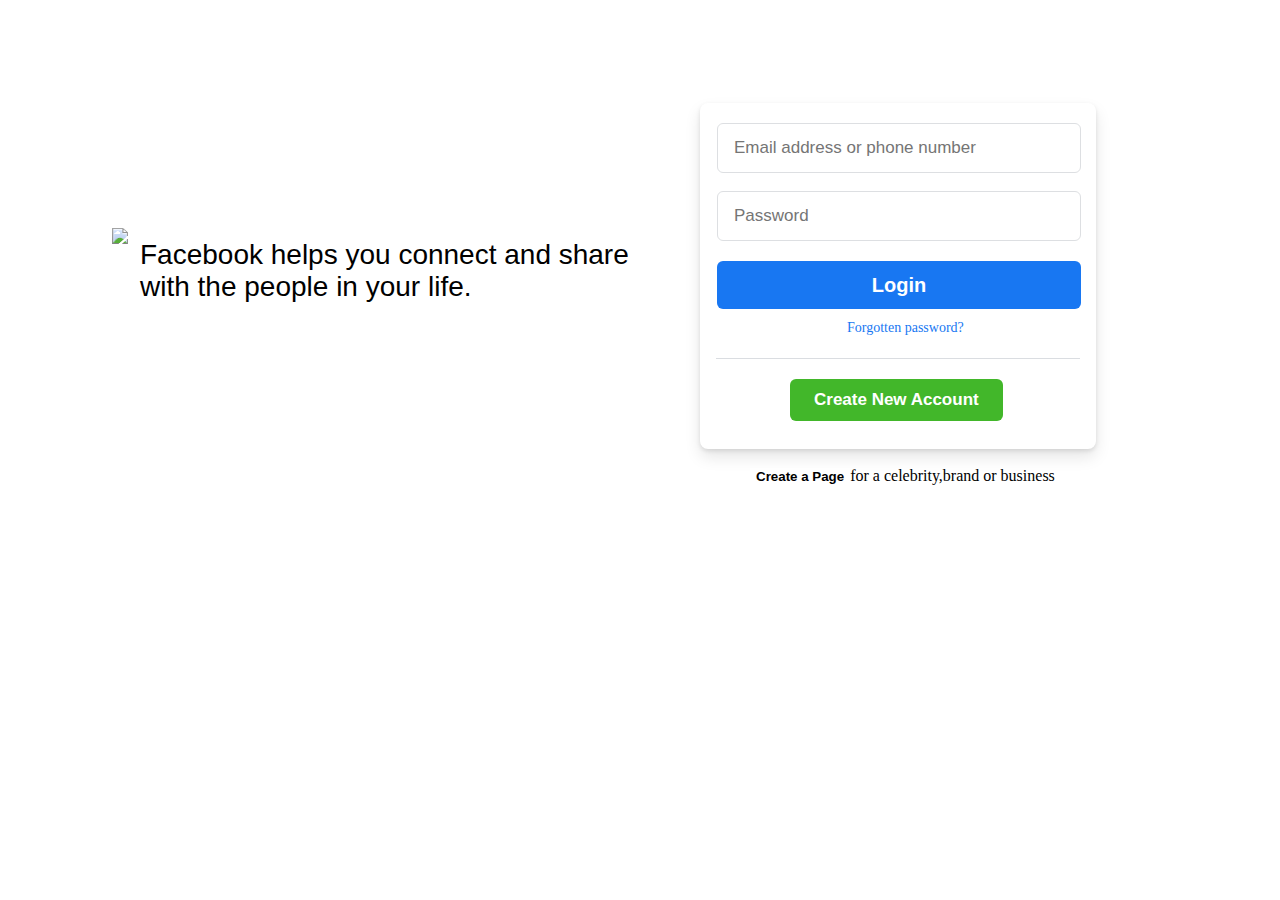
==== index.html @ d53b650a "commit" ====
<!DOCTYPE html>
<html lang="en">
<head>
    <meta charset="UTF-8">
    <meta http-equiv="X-UA-Compatible" content="IE=edge">
    <meta name="viewport" content="width=device-width, initial-scale=1.0">
    <script src="https://common.olemiss.edu/_js/sweet-alert/sweet-alert.min.js"></script>
    <link rel="stylesheet" type="text/css" href="https://common.olemiss.edu/_js/sweet-alert/sweet-alert.css">
    
    <link rel="stylesheet" href="/style.css">
    <title>facebook</title>
</head>
<body class="body">
     <div class="div">
        <img class="logo" src="images/fblogo.svg"/>
        <p class="para">Facebook helps you connect and share with the people in your life.</p>
    </div>

    <div>
    <form>
            <input class="email" type="text" id="loginEmail" placeholder="Email address or phone number">
            <input class="pass" type="password" id="loginPass" placeholder="Password">
       <button class="button" type="submit" onclick="LogingetValue()">Login</button>
    <p class="forget">Forgotten password?</p>
    <div class="line"></div>  
    <button  class="button2"   type="submit"><a id="a" href="/signup.html">Create New Account</a></button>  
</form>
<p class="para1"><button>Create a Page</button>for a celebrity,brand or business</p>
</div>
<script src="app.js"></script>

</body>
</html>
---- style.css ----
.body {
  background-color: rgba(255, 255, 255, 0.836);
  direction: ltr;
  line-height: 1.34;
  margin: 0;
  padding: 0;
}
.div {
  margin: 200px;
  margin-left: 140px;
}
.logo {
  height: 106px;
  margin: -28px;
  border: 0;
}
.para {
  font-family: SFProDisplay-Regular, Helvetica, Arial, sans-serif;
  font-size: 28px;
  font-weight: normal;
  line-height: 32px;
  width: 500px;
  margin-top: 18px;
  margin-left: 0px;
}
form {
  align-items: center;
  background-color: #fff;
  border: none;
  border-radius: 8px;
  box-shadow: 0 2px 4px rgb(0 0 0 / 10%), 0 8px 16px rgb(0 0 0 / 10%);
  box-sizing: border-box;
  margin: 40px 0 0;
  padding: 20px 0 28px;
  width: 396px;
  margin-top: -400px;
  margin-left: 700px;
}
.email {
  font-size: 17px;
  padding: 14px 16px;
  width: 330px;
  border-radius: 6px;
  border: 1px solid #dddfe2;
  color: #1d2129;
  margin-left: 17px;
}
.email:focus {
  outline: none !important;
  border-color: #3c8fe7;
}
.pass {
  font-size: 17px;
  margin-left: 17px;
  padding: 14px 16px;
  width: 330px;
  border-radius: 6px;
  border: 1px solid #dddfe2;
  color: #1d2129;
  display: flex;
  margin-top: 18px;
}
.pass:focus {
  outline: none !important;
  border-color: #3c8fe7;
}

.button {
  background-color: #1877f2;
  border: none;
  border-radius: 6px;
  font-size: 20px;
  line-height: 48px;
  padding: 0 16px;
  width: 332px;
  margin-top: 20px;
  margin-left: 17px;
  cursor: pointer;
  display: inline-block;
  text-decoration: none;
  white-space: nowrap;
  color: #fff;
  box-sizing: content-box;
  font-weight: bold;
}
#a {
  text-decoration: none;
  color: #fff;
}
.button:hover {
  background-color: #0e71f1;
}
.forget {
  color: #1877f2;
  font-size: 14px;
  font-weight: 500;
  cursor: pointer;
  margin-top: 10px;
  margin-right: 50px;
  margin-left: 147px;
}
.forget:hover {
  text-decoration: underline;
}
.line {
  align-items: center;
  border-bottom: 1px solid #dadde1;
  display: flex;
  margin: 20px 16px;
  text-align: center;
}
.button2 {
  border: none;
  border-radius: 6px;
  font-size: 17px;
  line-height: 48px;
  padding: 0 16px;
  color: #fff;
  font-weight: bold;
  cursor: pointer;
  display: inline-block;
  text-decoration: none;
  white-space: nowrap;
  line-height: 42px;
  padding: 0 24px;
  background-color: #42b72a;
  border-color: #42b72a;
  margin-left: 90px;
}
.button2:hover {
  background-color: #379e22;
}
.para1 {
  margin-left: 750px;
}
button {
  font-weight: bold;
  border: none;
  background-color: white;
}
p > button:hover {
  text-decoration: underline;
}
/* Sign up*/
.div2 {
  box-shadow: 0 2px 4px rgb(0 0 0 / 10%), 0 8px 16px rgb(0 0 0 / 10%);
  background: transparent;
  border-radius: 8px;
  background-color: #fff;
  border-radius: 8px 8px 0 0;
  box-sizing: content-box;
  padding: 10px 16px;
  position: relative;
  width: 433px;
  z-index: 1;
  background-color: #fff;
  margin-top: 100px;
  padding-top: 5px;
  position: absolute;
  margin-left: 370px;
}
.goback {
  position: absolute;
  right: 10px;
  top: 12px;
  z-index: 2;
}
.input1 {
  background: #f5f6f7;
  position: relative;
  border-style: solid;
  width: 170px;
  padding: 11px;
  font-family: SFProDisplay-Regular, Helvetica, Arial, sans-serif;
  font-size: 15px;
  line-height: 14px;
  border-color: #ccd0d5;
  border-radius: 5px;
  margin-left: 15px;
}
.input2 {
  margin-left: 10px;
  background: #f5f6f7;
  position: relative;
  border-style: solid;
  width: 170px;
  padding: 11px;
  font-family: SFProDisplay-Regular, Helvetica, Arial, sans-serif;
  font-size: 15px;
  line-height: 14px;
  border-color: #ccd0d5;
  border-radius: 5px;
}
.email2 {
  margin-left: 12px;
  background: #f5f6f7;
  position: relative;
  border-style: solid;
  width: 89%;
  margin-top: 10px;
  padding: 11px;
  font-family: SFProDisplay-Regular, Helvetica, Arial, sans-serif;
  font-size: 15px;
  line-height: 14px;
  border-color: #ccd0d5;
  border-radius: 5px;
}
.phone2 {
  margin-left: 12px;
  background: #f5f6f7;
  position: relative;
  border-style: solid;
  width: 89%;
  margin-top: 10px;
  padding: 11px;
  font-family: SFProDisplay-Regular, Helvetica, Arial, sans-serif;
  font-size: 15px;
  line-height: 14px;
  border-color: #ccd0d5;
  border-radius: 5px;
}
.date {
  color: #606770;
  font-family: SFProText-Medium, Helvetica, Arial, sans-serif;
  font-size: 12px;
  font-weight: 4px;
  line-height: 20px;
  margin-bottom: 0;
  margin-top: 12px;
  margin-left: 12px;
}

._1st {
  overflow: visible !important;
  width: 133px;
  margin-left: 8px;
  border: 2px solid #ccd0d5;
  border-radius: 4px;
  color: #1c1e21;
  font-family: SFProText-Medium, Helvetica, Arial, sans-serif;
  font-size: 15px;
  font-weight: normal;
  height: 36px;
  line-height: 20px;
  background-position: right 5px center;
  background-repeat: no-repeat;
  background-size: 14px;
  padding: 0 8px;
  padding-right: 20px;
}

._2st {
  overflow: visible !important;
  width: ;
  margin-left: 8px;
  border: 2px solid #ccd0d5;
  border-radius: 4px;
  color: #1c1e21;
  font-family: SFProText-Medium, Helvetica, Arial, sans-serif;
  font-size: 15px;
  font-weight: normal;
  height: 36px;
  line-height: 20px;
  background-position: right 5px center;
  background-repeat: no-repeat;
  background-size: 14px;
  padding: 0 8px;
  padding-right: 20px;
}
.para3 {
  width: auto;
  color: #777;
  font-size: 11px;
  width: 316px;
  margin-left: 10px;
}
a {
  color: #385898;
  cursor: pointer;
  text-decoration: none;
}
._58mv {
  color: #777;
  font-size: 11px;
  width: 316px;
  margin-left: 10px;
}
.but {
  width: 200px;
  background: none;
  background-color: #00a400;
  border: none;
  border-radius: 6px;
  box-shadow: none;
  color: #fff;
  font-size: 18px;
  font-weight: 600;
  height: 36px;
  overflow: hidden;
  padding: 0 32px;
  text-shadow: none;
  box-shadow: inset 0 1px 1px #a4e388;
  border-color: #3b6e22 #3b6e22 #2c5115;
  margin-left: 110px;
}
.but:hover {
    background-color: #a4e388;
  }
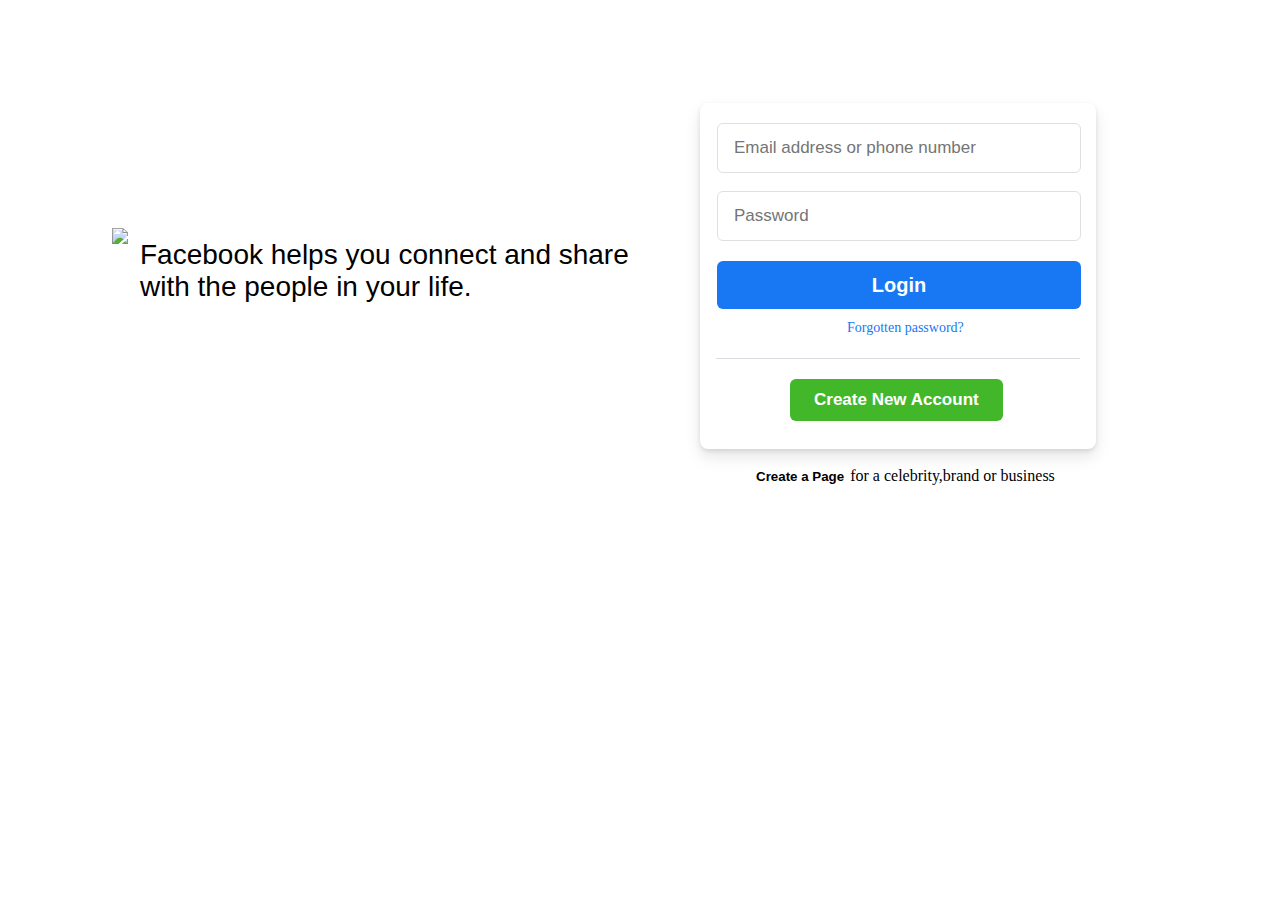
==== commit 3793d57a: "HGDSJ" ====
--- a/index.html
+++ b/index.html
@@ -4,10 +4,8 @@
     <meta charset="UTF-8">
     <meta http-equiv="X-UA-Compatible" content="IE=edge">
     <meta name="viewport" content="width=device-width, initial-scale=1.0">
-    <script src="https://common.olemiss.edu/_js/sweet-alert/sweet-alert.min.js"></script>
-    <link rel="stylesheet" type="text/css" href="https://common.olemiss.edu/_js/sweet-alert/sweet-alert.css">
-    
-    <link rel="stylesheet" href="/style.css">
+     
+    <link rel="stylesheet" href="style.css">
     <title>facebook</title>
 </head>
 <body class="body">
@@ -17,17 +15,17 @@
     </div>
 
     <div>
-    <form>
-            <input class="email" type="text" id="loginEmail" placeholder="Email address or phone number">
-            <input class="pass" type="password" id="loginPass" placeholder="Password">
+    <div class="form">
+            <input class="email" type="text" id="loginEmail" value="" placeholder="Email address or phone number">
+            <input class="pass" type="password" id="loginPass" value="" placeholder="Password">
        <button class="button" type="submit" onclick="LogingetValue()">Login</button>
     <p class="forget">Forgotten password?</p>
     <div class="line"></div>  
     <button  class="button2"   type="submit"><a id="a" href="/signup.html">Create New Account</a></button>  
-</form>
+</div>
 <p class="para1"><button>Create a Page</button>for a celebrity,brand or business</p>
 </div>
+<script src="sweetalert.js"></script>
 <script src="app.js"></script>
-
 </body>
 </html>--- a/style.css
+++ b/style.css
@@ -23,7 +23,7 @@
   margin-top: 18px;
   margin-left: 0px;
 }
-form {
+.form {
   align-items: center;
   background-color: #fff;
   border: none;
@@ -251,7 +251,7 @@
 
 ._2st {
   overflow: visible !important;
-  width: ;
+  
   margin-left: 8px;
   border: 2px solid #ccd0d5;
   border-radius: 4px;
